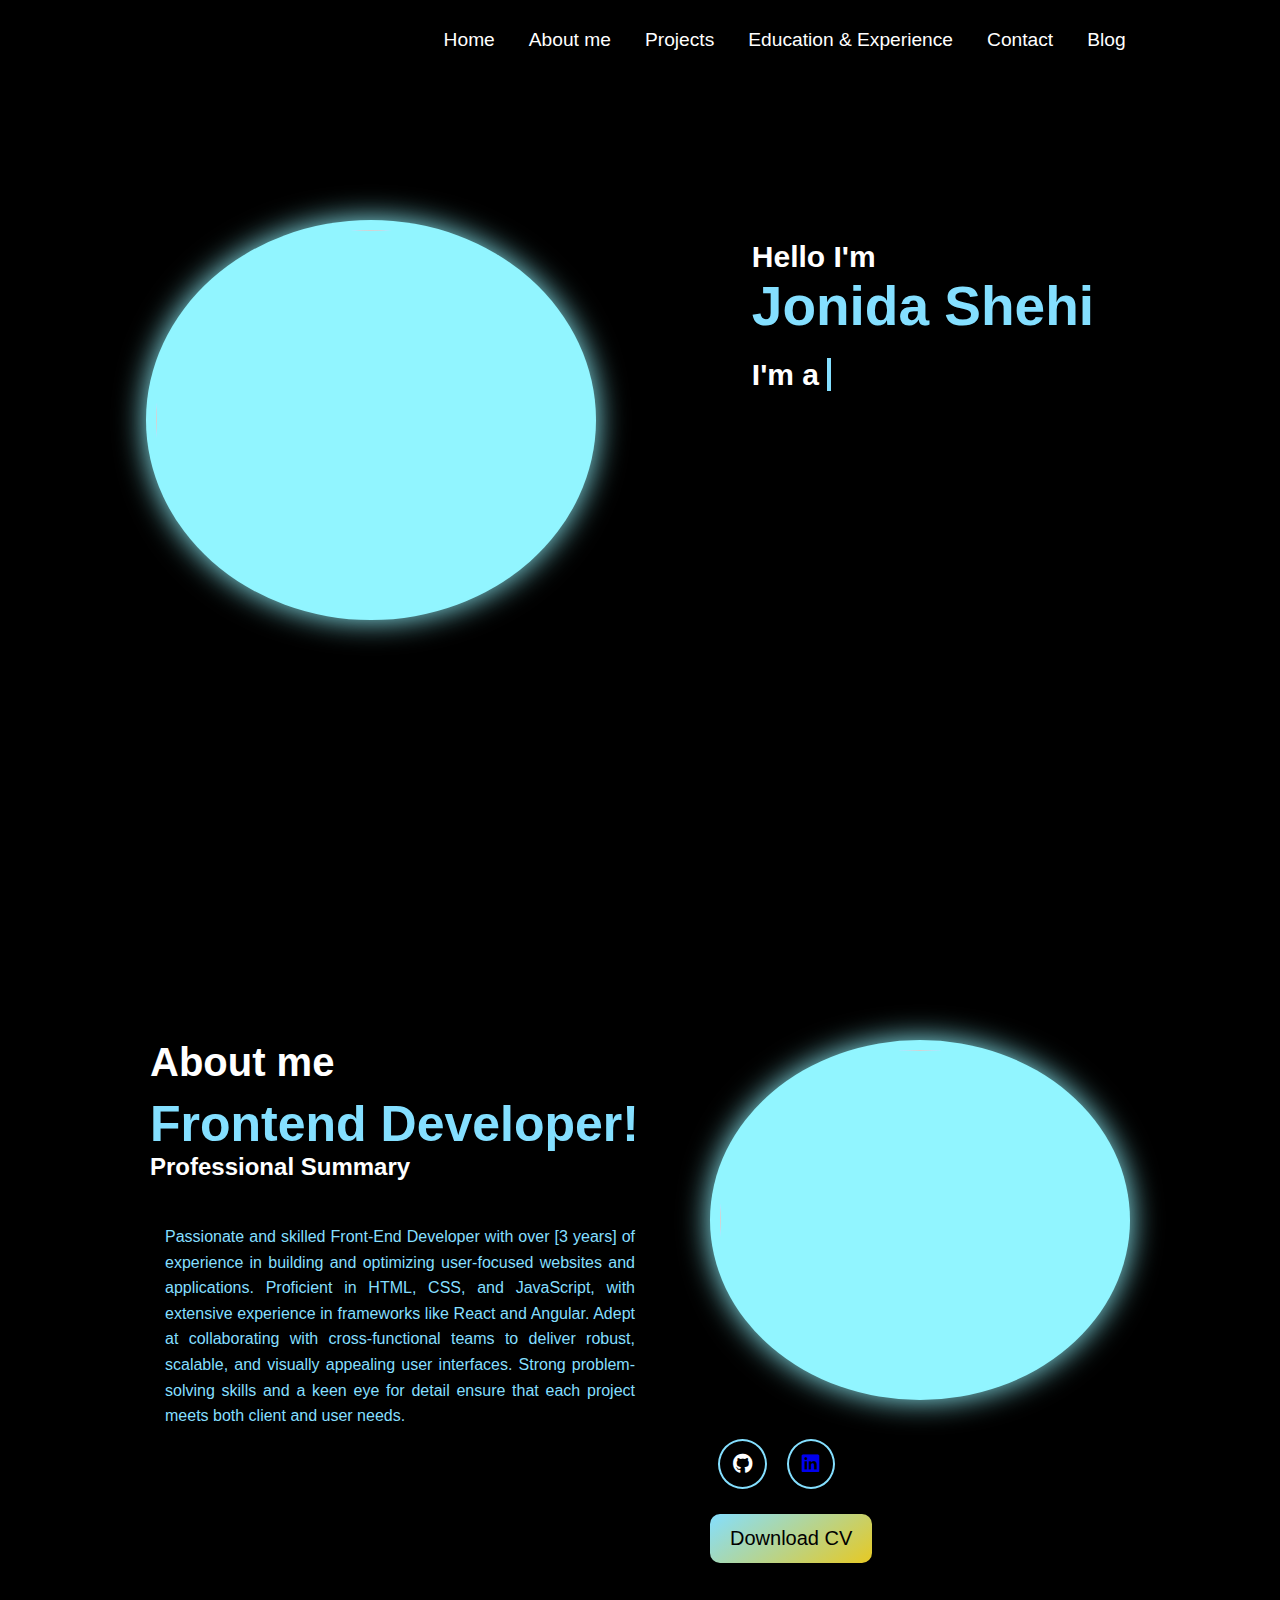
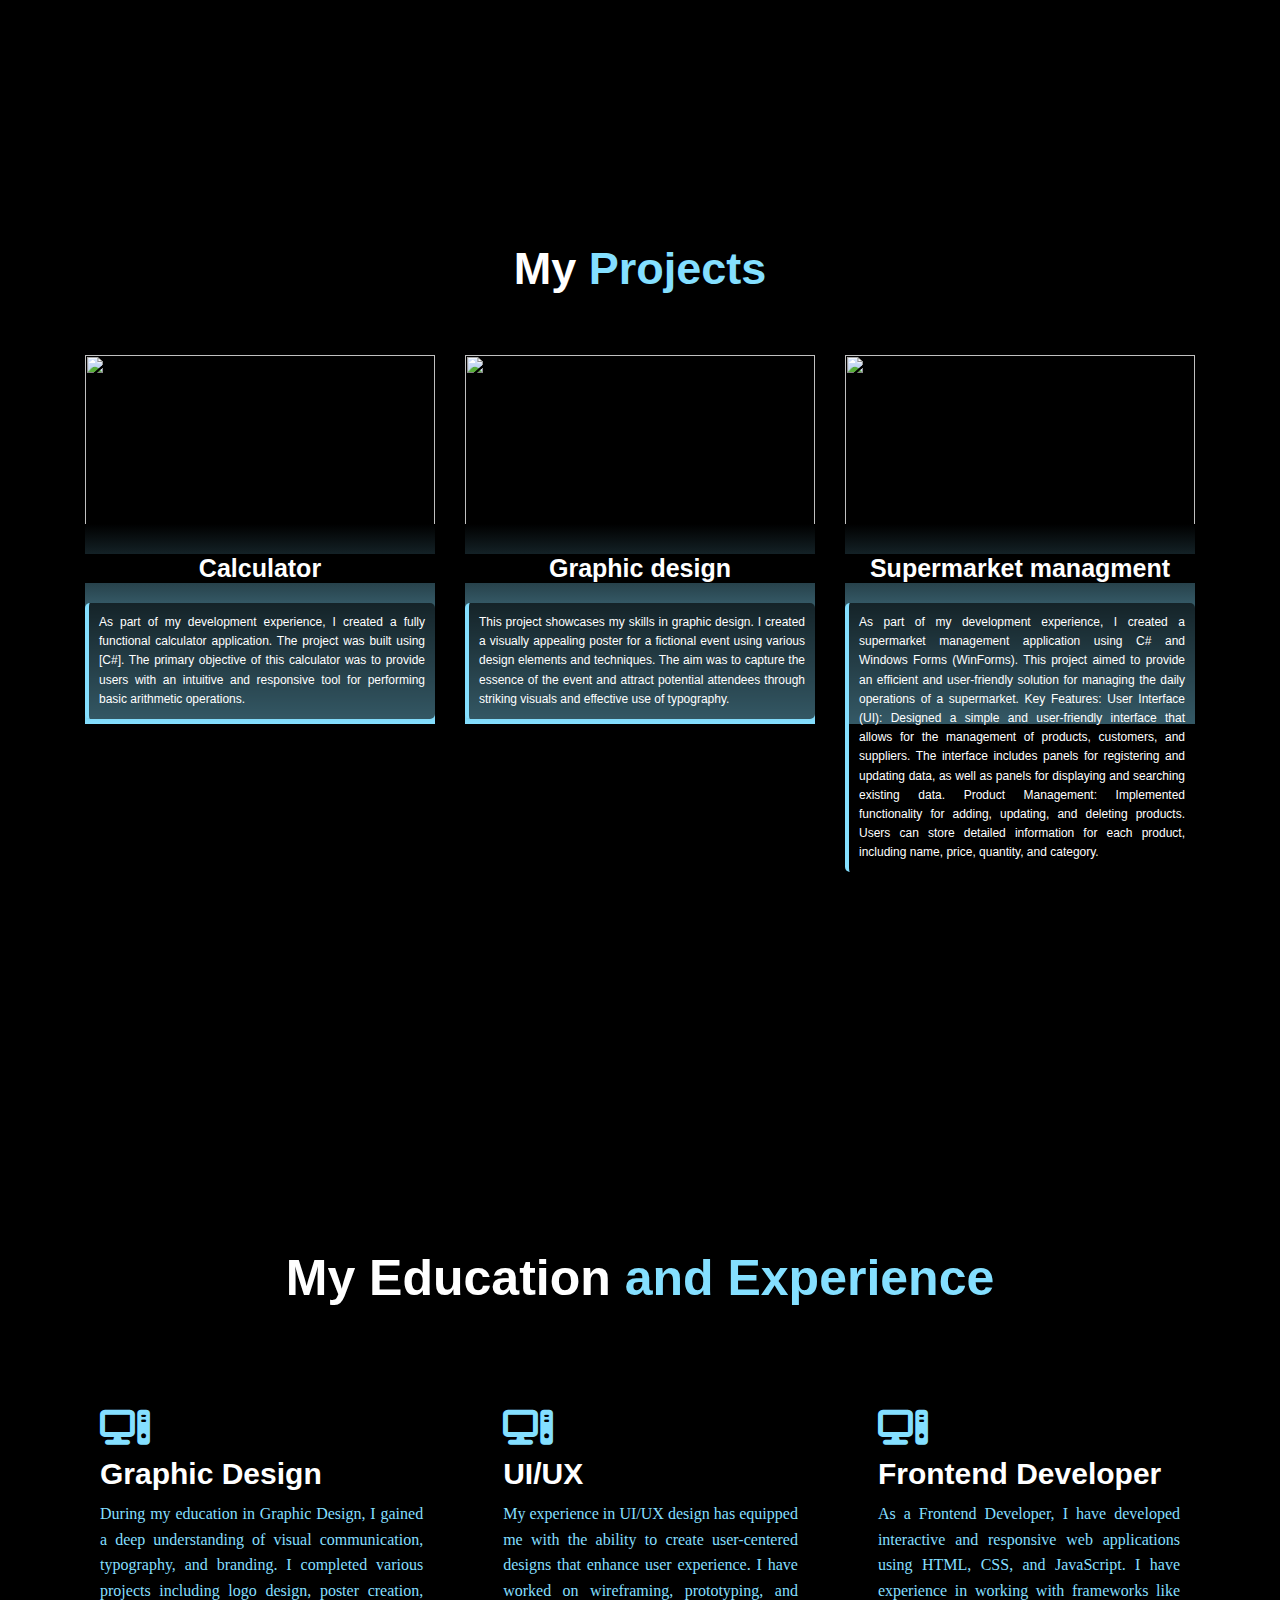
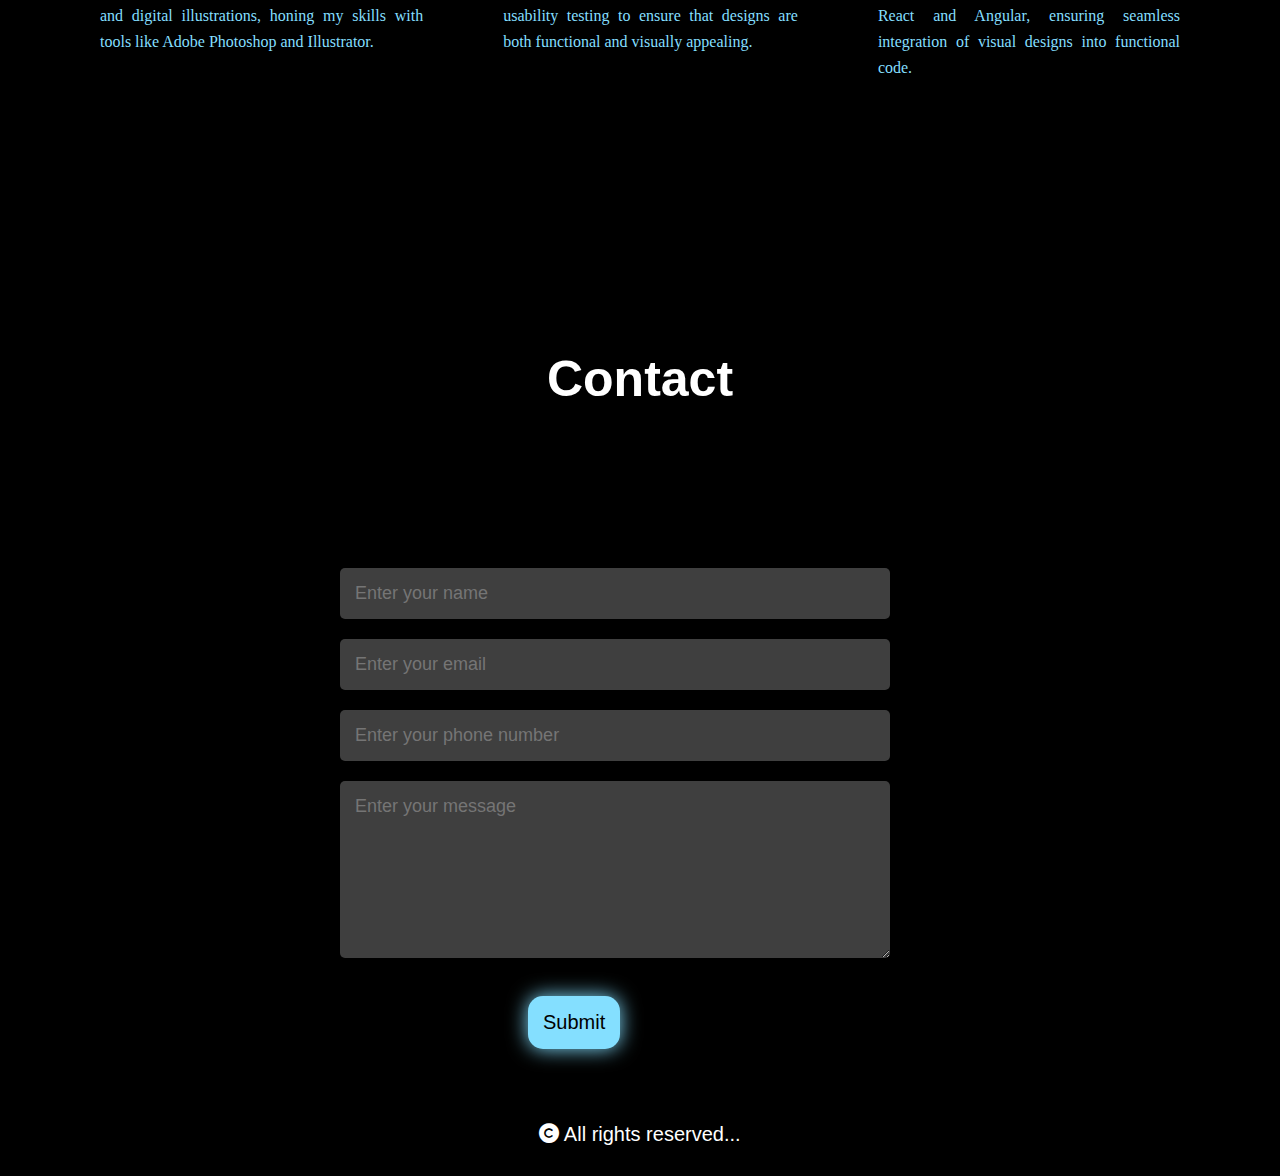
==== index.html @ 92f9021d "first commit" ====
<!DOCTYPE html>
<html lang="en">
<head>
    <meta charset="UTF-8">
    <meta name="viewport" content="width=device-width, initial-scale=1.0">
    <title>Portfolio</title>
    <link rel="stylesheet" href="index.css">
    <link rel="stylesheet" href="https://cdnjs.cloudflare.com/ajax/libs/font-awesome/6.7.2/css/all.min.css">
    <link rel="stylesheet" href="Portfolio\spourmo\index.html">
</head>
<body>
    <nav>
        
        <h1 class="#"></h1>
        <ul>
            <li><a href="#home">Home</a></li>
            <li><a href="#about">About me</a></li>
            <li><a href="#projects">Projects</a></li>
            <li><a href="#intership">Education & Experience</a></li>
            <li><a href="#contact">Contact</a></li>
            <li><a href="spourmo\index.html">Blog</a></li>
        </ul>
    </nav>



    <section id="home" class="home">
        <img src="https://cdn.prod.website-files.com/5e0f1144930a8bc8aace526c/65d5bfa43c1e3f4eee92efd4_65ced355bb7642d3cbd8fc5c-a5c83c114fa5e7903a67ef0168f6f9d0.jpeg" alt="" width="450px" height="400px">
        <div class="description">
            <h1>Hello I'm  <br><span>Jonida Shehi</span></h1>
            <h2>I'm a <span>Frontend Developer...</span></h2>
        </div>
    </section>


    <section id="about" class="about">
        <div class="about_section">
            <h1>About me</h1>
            <h2>Frontend Developer!</h2>
            <h3>Professional Summary</h3><br>

               <p>Passionate and skilled Front-End Developer with over [3 years] of experience in building and optimizing user-focused websites and applications. 
                Proficient in HTML, CSS, and JavaScript, with extensive experience in frameworks like React and Angular. 
                Adept at collaborating with cross-functional teams to deliver robust, scalable, and visually appealing user interfaces. 
                Strong problem-solving skills and a keen eye for detail ensure that each project meets both client and user needs.</p>
        </div>
        <div class="about_image">
            <img src="https://media.licdn.com/dms/image/v2/D5612AQFSVrEIJxq_aA/article-cover_image-shrink_720_1280/article-cover_image-shrink_720_1280/0/1679683081898?e=2147483647&v=beta&t=jy1SUv24boZ0boUutFvP8a1cDXfXcvnHinVztXzqen4" alt="" width="420px" height="360px">
            <div class="soc">
                <i class="fa-brands fa-github"></i>
                <a href="https://www.linkedin.com/jobs/"> <i class="fa-brands fa-linkedin"></i></a>
            </div>
            <a download href="CV.docx"><button>Download CV</button></a>
        </div>
    </section>



    <section id="projects">
        <h1 class="project_section">My <span>Projects</span></h1>
        <div class="project">
            <div class="project_card">
                <img src="https://cdn.theatlantic.com/thumbor/chTfqNyZBQg5L0JSjpHuFTDSlao=/420x0:1500x1080/1080x1080/media/img/mt/2024/10/Calculator_2/original.gif" alt="" width="350px" height="350px">
                <div class="content">
                  <h1>Calculator</h1>
                  <p>As part of my development experience, I created a fully functional calculator application. The project was built using [C#]. 
                    The primary objective of this calculator was to provide users with an intuitive and responsive tool for performing basic arithmetic operations.</p>
                </div>
            </div>
            <div class="project_card">
                <img src="https://img.freepik.com/free-vector/futuristic-background-design_23-2148503793.jpg" alt="" width="350px" height="350px">
                <div class="content">
                   <h1>Graphic design</h1>
                   <p>This project showcases my skills in graphic design. 
                    I created a visually appealing poster for a fictional event using various design elements and techniques. 
                    The aim was to capture the essence of the event and attract potential attendees through striking visuals and effective use of typography.</p>
                </div>
            </div>
            <div class="project_card">
                <img src="https://encrypted-tbn0.gstatic.com/images?q=tbn:ANd9GcSabXW7cwYUt188Og8zsvlCPD5_9vqX42x2zw&s" alt="" width="350px" height="350px">
                <div class="content">
                   <h1>Supermarket managment</h1>
                   <p>As part of my development experience, I created a supermarket management application using C# and Windows Forms (WinForms). 
                      This project aimed to provide an efficient and user-friendly solution for managing the daily operations of a supermarket.
                      Key Features:

                      User Interface (UI): Designed a simple and user-friendly interface that allows for the management of products, customers, and suppliers. 
                      The interface includes panels for registering and updating data, as well as panels for displaying and searching existing data.
                    
                      Product Management: Implemented functionality for adding, updating, and deleting products. Users can store detailed information for each product, including name, price, quantity, and category.</p>
                </div>
            </div>
        </div>
    </section>



    <section id="intership">
        <h1 class="intership_section">My Education <span> and Experience</span></h1>
        <div class="card">
            <div class="intership_card">
                <i class="fas fa-computer"></i>
                <h2>Graphic Design</h2>
                <p>During my education in Graphic Design, I gained a deep understanding of visual communication, typography, and branding. 
                    I completed various projects including logo design, poster creation, and digital illustrations, honing my skills with tools like Adobe Photoshop and Illustrator.</p>
            </div>
            <div class="intership_card">
                <i class="fas fa-computer"></i>
                <h2>UI/UX</h2>
                <p>My experience in UI/UX design has equipped me with the ability to create user-centered designs that enhance user experience. 
                    I have worked on wireframing, prototyping, and usability testing to ensure that designs are both functional and visually appealing.</p>
            </div>
            <div class="intership_card">
                <i class="fas fa-computer"></i>
                <h2>Frontend Developer</h2>
                <p>As a Frontend Developer, I have developed interactive and responsive web applications using HTML, CSS, and JavaScript. 
                    I have experience in working with frameworks like React and Angular, ensuring seamless integration of visual designs into functional code.</p>
            </div>
        </div>
    </section>



    <section id="contact">
        <div class="form">
            <h1>Contact</h1>
            <form action="#home">
                <input type="text" name="name" placeholder="Enter your name" required=""><br>
                <input type="email" name="email" placeholder="Enter your email" required=""><br>
                <input type="number" name="number" placeholder="Enter your phone number" required=""><br>
                <textarea name="msg" id="msg" rows="7" cols="15" placeholder="Enter your message"></textarea><br>
                <button class="form_btn" type="submit">Submit</button>
            </form>
        </div>
    </section>




    <div class="footer">
        <p><i class="fa-solid fa-copyright"></i> All rights reserved...</p>
    </div>
</body>
</html>
---- index.css ----
*{
    margin: 0px;
    padding: 0px;
    box-sizing: border-box;
    font-family: Arial, Helvetica, sans-serif;
    text-decoration: none;
    scroll-behavior: smooth;
    background-color: black;
}

nav{
    background-color: black;
    display: flex;
    justify-content: space-around;
    align-items: center;
    top: 0;
    width: 101%;
    overflow: hidden;
    padding: 12px;
    position: fixed;
    z-index: 1000;
    color: white;
    font-size: larger;
}
li{
    display: flex;
    float: inline-start;
    overflow: hidden;
}
li a{
    padding: 17px;
    display: block;
    color: white;
}
li a:hover{
    color: #84DFFF;
}




.home{
    padding: 220px 100px;
    color: white;
    display: flex;
    justify-content: space-around;
    gap: 4rem;
}
.description{
    padding-top: 20px;
}
.description h1{
    font-size: 30px;
    font-weight: 700;
    color: white;
}
.description h1 span{
    color: #84DFFF;
    font-size: 55px;
}
.description h2{
    margin-top: 20px;
    font-size: 30px;
    font-weight: 900;
    color: white;
}
.description h2 span{
    color: #84DFFF;
    position: relative;
}
.description h2 span:after{
    content: "";
    position: absolute;
    left: 0;
    right: 0px;
    height: 100%;
    border-left: 4px solid #84DFFF;
    background-color: black;
    animation: text 3s infinite backwards steps(10);
}
@keyframes text{
    0%{
        left: o;
    }
    50%{
        left: 100%;
    }
    100%{
        left: 0;
    }
}
.home img{
    background-color: #84DFFF;
    padding: 10px;
    border-radius: 50%;
    box-shadow: 0px 0px 30px #84DFFF;
    filter: brightness(1.1);
    animation: animate 2.5s ease-in-out forwards infinite;
}
.home img:hover{
    box-shadow: 0px 0px 50px #84DFFF;
}
@keyframes animate{
    0%{
        transform: translateY(0px);
    }
    50%{
        transform: translateY(-15px);
    }
    100%{
        transform: translateY(0px);
    }
}



.about{
    display: flex;
    justify-content: space-around;
    margin: 100px 150px;
    gap: 60px;
    padding-top: 100px;
    color: white;
}
.about_image img{
    background-color: #84DFFF;
    padding: 10px;
    border-radius: 50%;
    box-shadow: 0px 0px 30px #84DFFF;
    filter: brightness(1.1);
    animation: animate1 2.5s ease-in-out forwards infinite;
}
@keyframes animate1{
    0%{
        transform: translateY(0px);
    }
    50%{
        transform: translateY(-15px);
    }
    100%{
        transform: translateY(0px);
    }
}
.about_section{
    margin-bottom: 30px;
}
.about_section h1{
    font-size: 40px;
}
.about_section h2{
    margin-top: 10px;
    color: #84DFFF;
    font-size: 50px;
} 
.about_section h3 { 
    font-size: 24px; 
    color: white; 
    margin-bottom: 10px; 
} 
.about_section p { 
    font-size: 16px; 
    line-height: 1.6; 
    color: #84DFFF; 
    text-align: justify; 
    margin-bottom: 20px; 
    padding: 15px; 
    border-radius: 5px; 
}
.soc i{
    margin: 25px 8px;
    border: 2px solid #84DFFF;
    border-radius: 50%;
    padding: 13px;
    font-size: 20px;
    cursor: pointer;
    transition: .4s ease-in-out;
}
.soc i:hover{
    background-color: #84DFFF;
    transform: translateY(-15px);
    box-shadow: 0px 0px 15px #84DFFF;
}
.about_image button{
    padding: 13px 20px;
    font-size: 20px;
    border-radius: 10px;
    background: linear-gradient(145deg,#84DFFF,rgb(231,201,35));
    cursor: pointer;
    border: none;
}




h1.project_section {
    margin-top: 200px;
    text-align: center;
    color: white;
    font-size: 45px;
    padding-top: 80px;
}

h1.project_section span {
    color: #84DFFF;
}

div.project {
    display: flex;
    align-items: center;
    justify-content: center;
    gap: 30px;
    margin-top: 60px;
}

.project_card img {
    transition: .4s ease-in-out;
}

.project_card img:hover {
    transform: translateY(-20px) scale(1.1);
}

.project_card {
    object-fit: cover;
    overflow: hidden;
    box-sizing: border-box;
}

.project_card .content {
    border-image: fill 0 linear-gradient(#0001, #84DFFF);
    position: relative;
    bottom: 185px;
    height: 200px;
    text-align: center;
    color: white;
    padding-top: 30px;
}

.content h1 {
    font-size: 25px;
    margin-bottom: 20px;
}

.content p {
    width: 350px;
    font-size: 12px;
    line-height: 1.6;
    color: #ffffff;
    text-align: justify;
    margin-bottom: 20px;
    padding: 10px;
    background-color: rgba(0, 0, 0, 0.6);
    border-radius: 5px;
    border-left: 4px solid #84DFFF;
}


h1.intership_section{
    margin-top: 15rem;
    color: white;
    font-size: 50px;
    padding-top: 100px;
    text-align: center;
}
h1.intership_section span{
    color: #84DFFF;
}
div.card{
    display: flex;
    justify-content: space-around;
    gap: 20px;
    text-align: justify;
    margin: 70px;
    color: white;
}
.intership_card{
    background-color: black;
    padding: 30px;
    border-radius: 10px;
    transition: .5s ease;
}
.intership_card:hover{
    border: 2px solid #84DFFF;
    background-color: #42C2FF;
    transform: translateY(-20px);
}
.intership_card i{
    font-size: 40px;
    color: #84DFFF;
}
.intership_card h2{
    font-size: 30px;
    margin-top: 10px;
}
.intership_card p{
    margin-top: 10px;
    margin-bottom: 10px;
    font-family: 'Georgia', serif; 
    font-size: 16px; 
    font-weight: normal; 
    color: #84DFFF; 
    line-height: 1.6; 
    text-align: justify; 
}



.form h1{
    margin: 150px;
    text-align: center;
    color: white;
    font-size: 50px;
    padding-top: 80px;
}
.form input,textarea{
    width: 550px;
    margin: 10px 340px;
    padding: 15px;
    background-color: rgb(63, 63, 63);
    font-size: 18px;
    color: white;
    border: none;
    border-radius: 5px;
}
.form .form_btn{
    padding: 15px;
    font-size: 20px;
    background-color: #84DFFF;
    margin: 1.5rem 33rem;
    border-radius: 15px;
    box-shadow: 0px 0px 20px #84DFFF;
    cursor: pointer;
    border: none;
    transition: .3s ease;
}
.form .form_btn:hover{
    background: transparent;
    border: 2px solid #84DFFF;
    color: white;
}
.footer{
    margin-top: 20px;
    background-color: black;
    color: white;
    padding: 30px;
    font-size: 20px;
    text-align: center;
}
*::selection{
    background-color: #42C2FF;
}
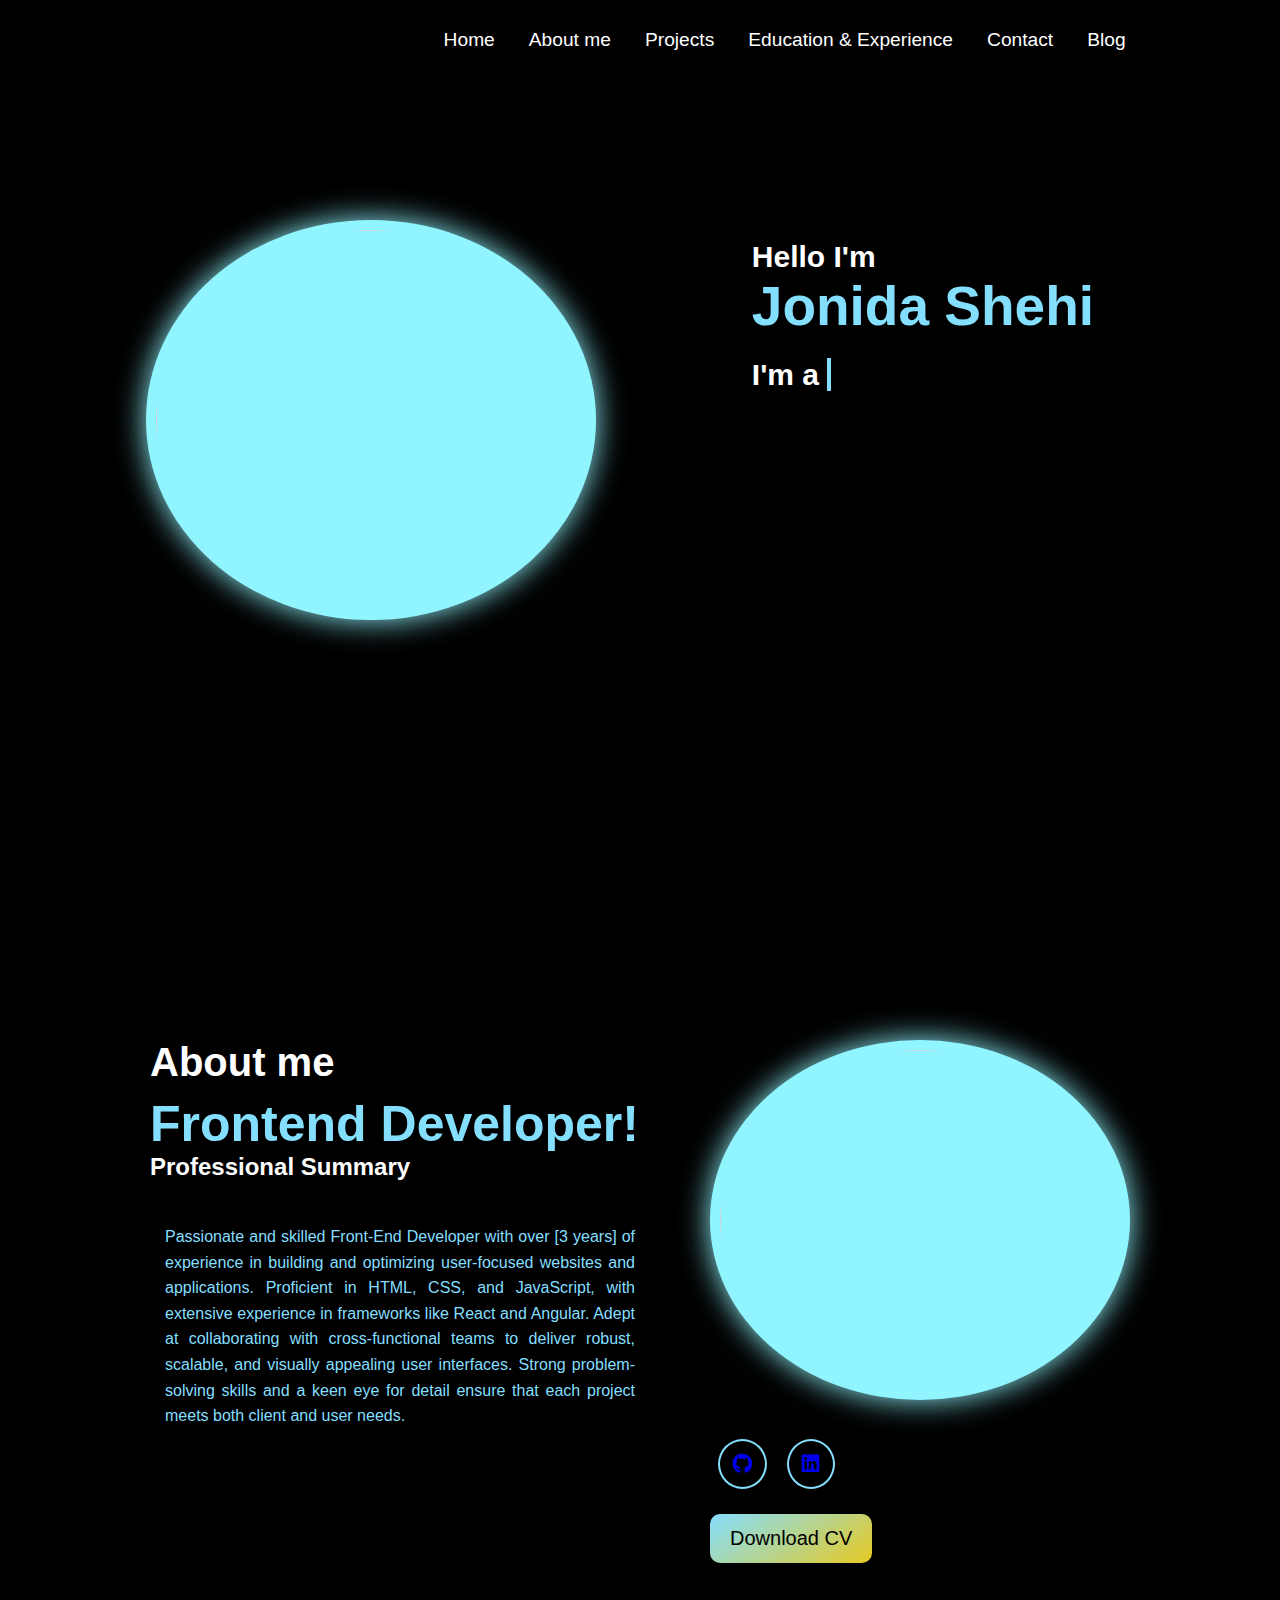
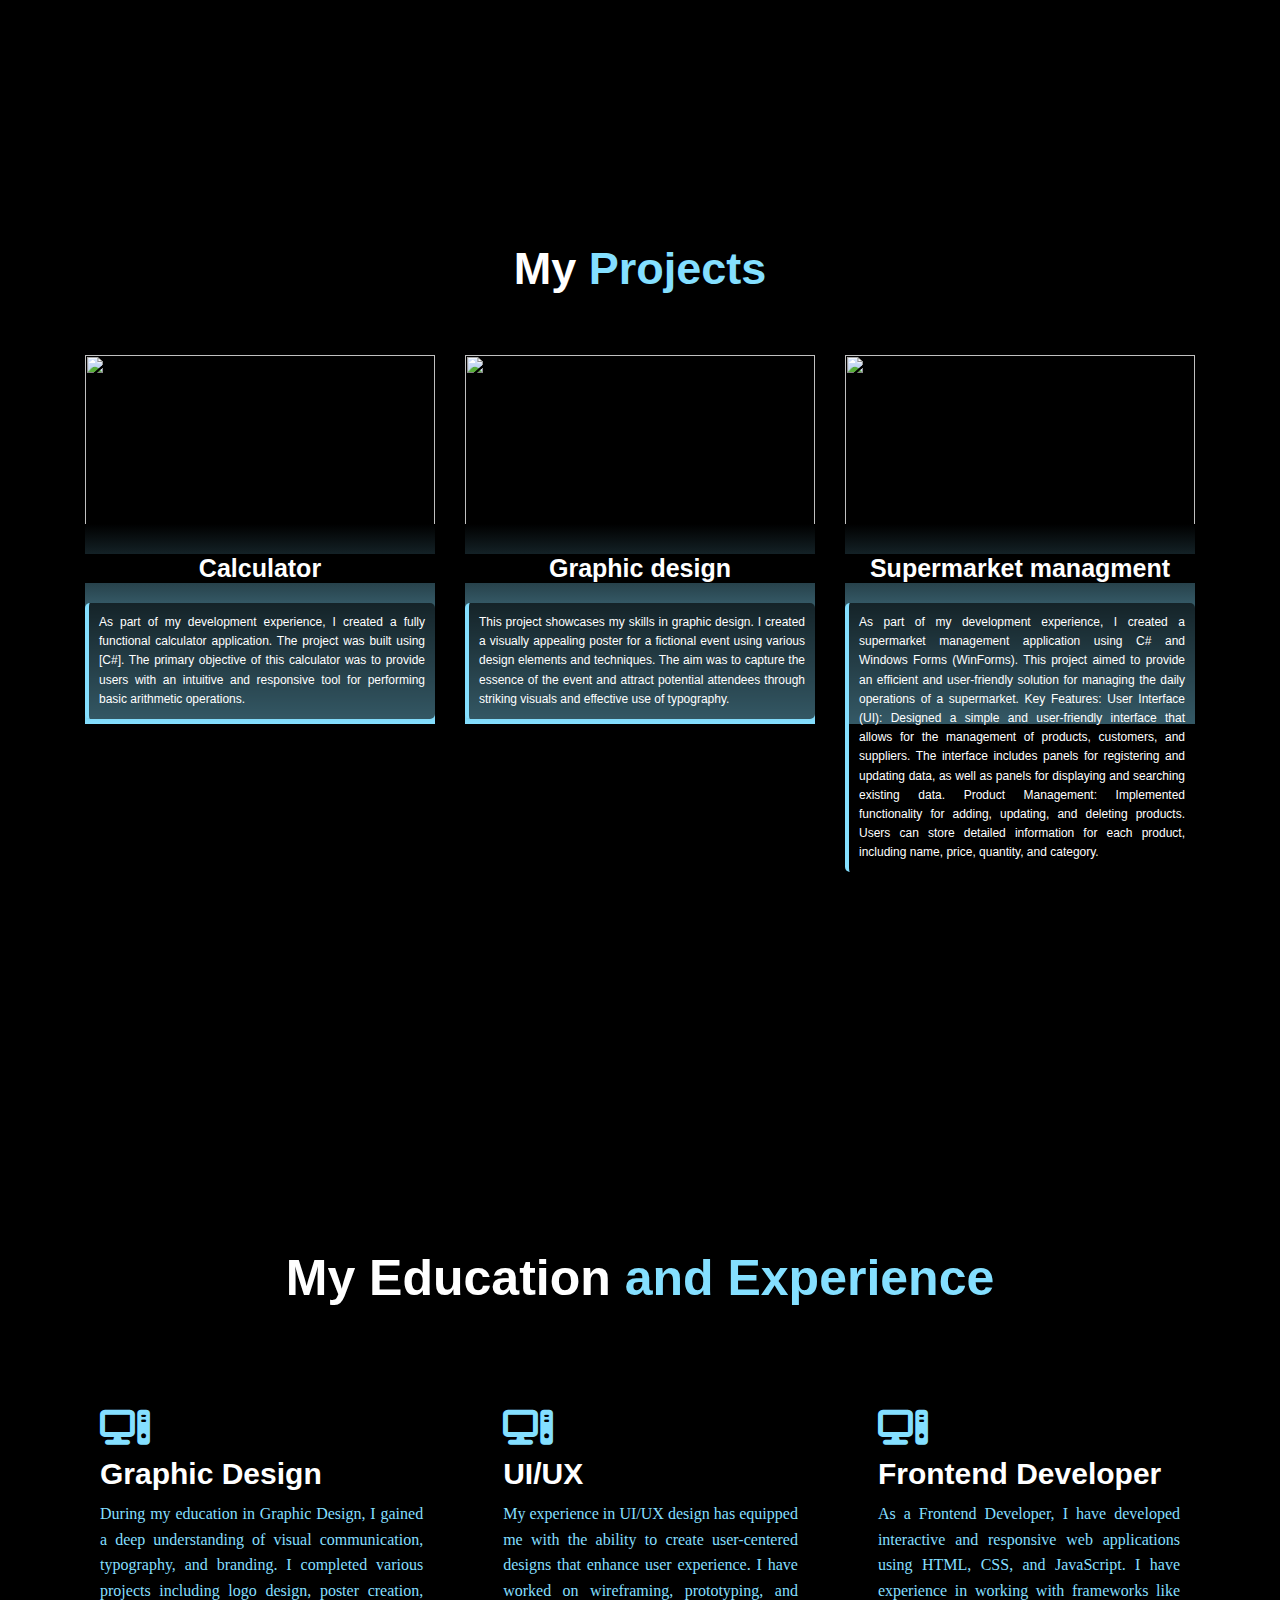
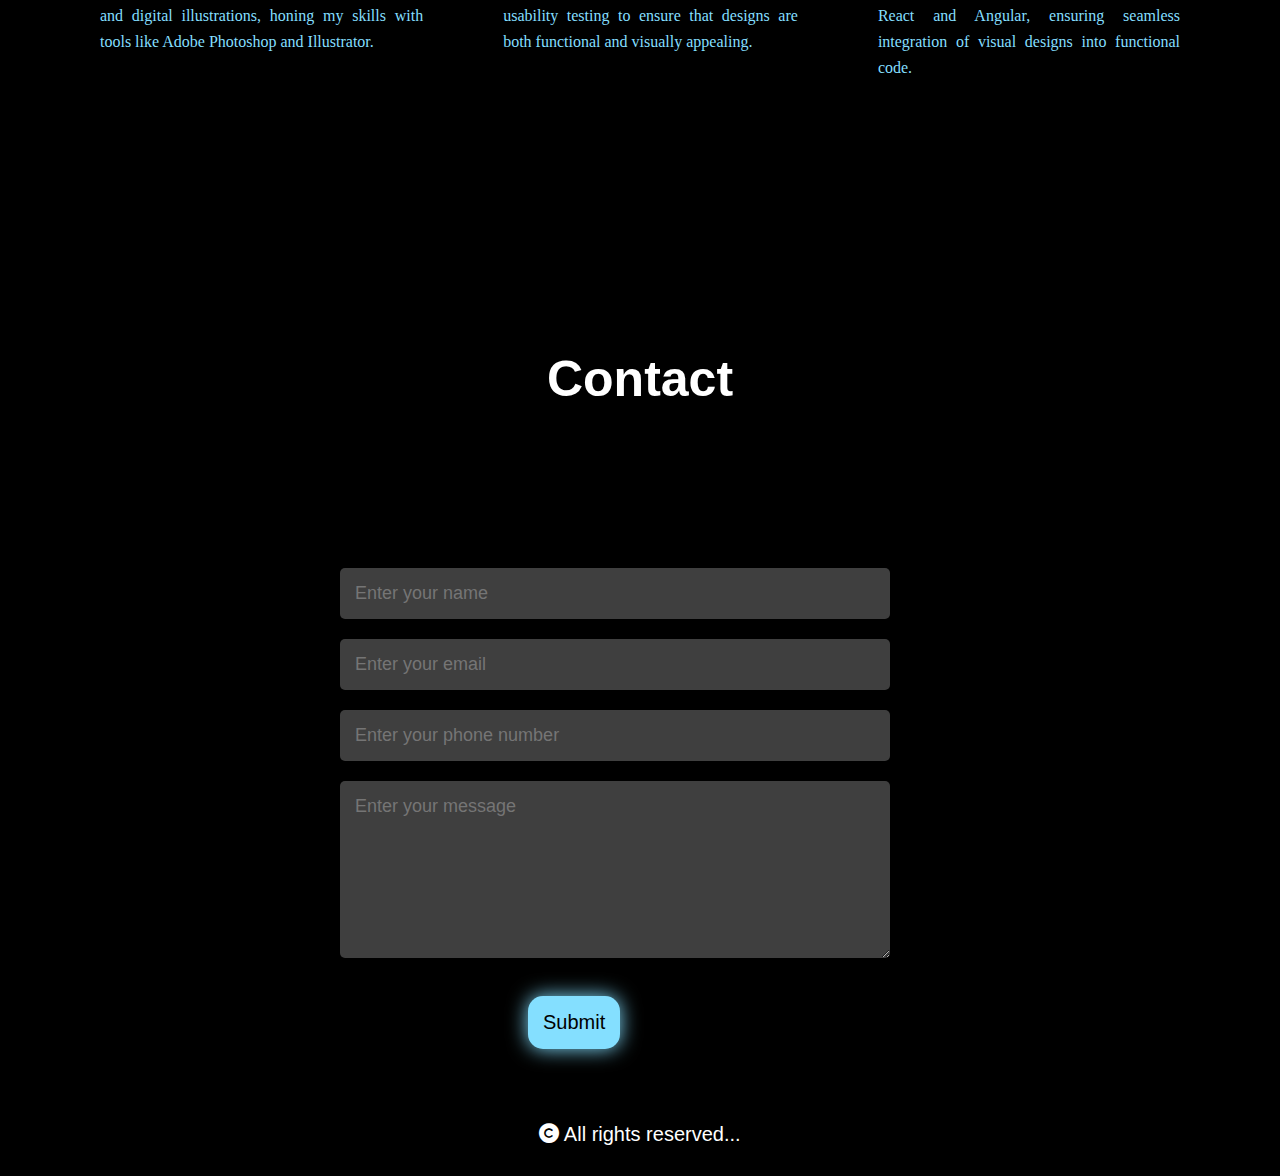
==== commit 6fa52a5c: "Update index.html" ====
--- a/index.html
+++ b/index.html
@@ -47,7 +47,7 @@
         <div class="about_image">
             <img src="https://media.licdn.com/dms/image/v2/D5612AQFSVrEIJxq_aA/article-cover_image-shrink_720_1280/article-cover_image-shrink_720_1280/0/1679683081898?e=2147483647&v=beta&t=jy1SUv24boZ0boUutFvP8a1cDXfXcvnHinVztXzqen4" alt="" width="420px" height="360px">
             <div class="soc">
-                <i class="fa-brands fa-github"></i>
+               <a href="https://github.com/"><i class="fa-brands fa-github"></i></a>
                 <a href="https://www.linkedin.com/jobs/"> <i class="fa-brands fa-linkedin"></i></a>
             </div>
             <a download href="CV.docx"><button>Download CV</button></a>
@@ -141,4 +141,4 @@
         <p><i class="fa-solid fa-copyright"></i> All rights reserved...</p>
     </div>
 </body>
-</html>+</html>
